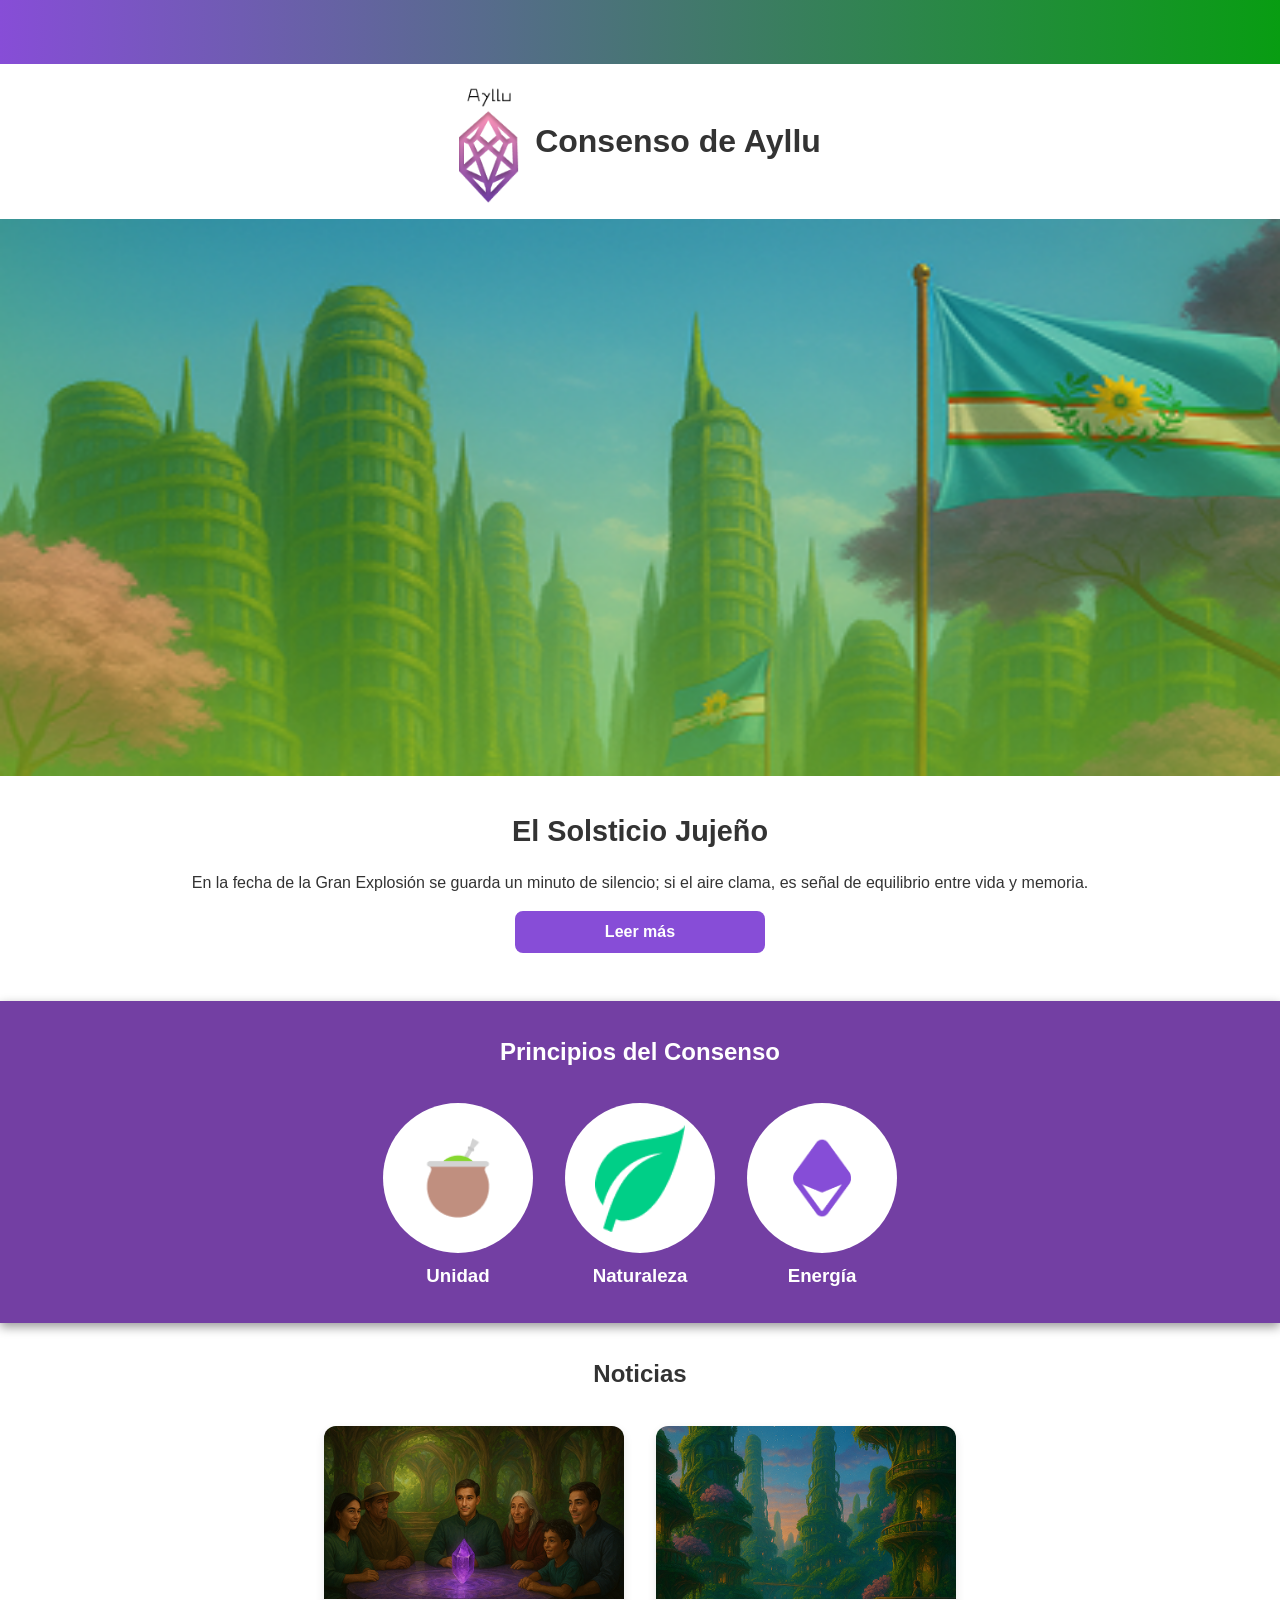
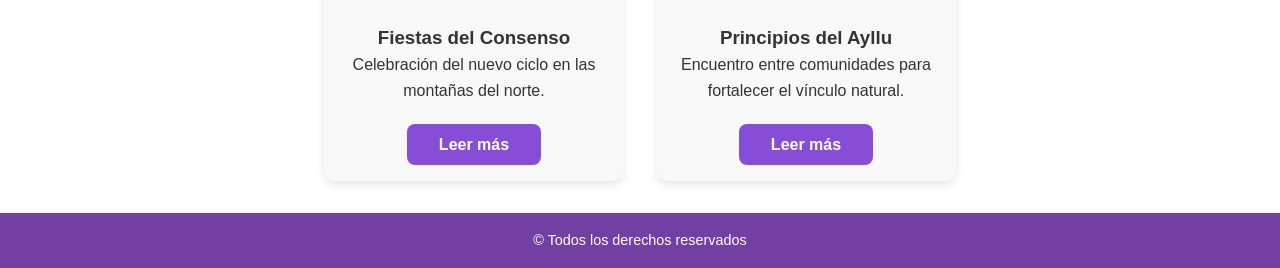
==== index.html @ 1fda05a1 "Add files via upload" ====
<!DOCTYPE html>
<html lang="es">
<head>
  <meta charset="UTF-8">
  <meta name="viewport" content="width=device-width, initial-scale=1.0">
  <title>Consenso de Ayllu</title>
  <link rel="stylesheet" href="style.css">
</head>
<body>
  <header>
    <div id="h-arriba"></div>
    <div id="h-abajo">
      <img src="./img/logo.png" alt="Logo Consenso de Ayllu" class="logo">
      <h1>Consenso de Ayllu</h1>
    </div>
  </header>

  <main>
    <!-- Portada -->
    <section id="portada">
      <img src="./img/portada.png" alt="Portada">
      <div class="portada-texto">
        <h2>El Solsticio Jujeño</h2>
        <p>En la fecha de la Gran Explosión se guarda un minuto de silencio; si el aire clama, es señal de equilibrio entre vida y memoria.</p>
        <a href="#" class="boton-portada">Leer más</a>
      </div>
    </section>

    <!-- Principios -->
    <section id="principios">
      <h2>Principios del Consenso</h2>
      <div class="principios-container">
        <div class="principio">
          <div class="img-bullet"><img src="./img/icono1.png" alt="Unidad"></div>
          <h3>Unidad</h3>
        </div>
        <div class="principio">
          <div class="img-bullet"><img src="./img/icono2.png" alt="Naturaleza"></div>
          <h3>Naturaleza</h3>
        </div>
        <div class="principio">
          <div class="img-bullet"><img src="./img/icono3.png" alt="Energía"></div>
          <h3>Energía</h3>
        </div>
      </div>
    </section>

    <!-- Noticias -->
    <section id="noticias">
      <h2>Noticias</h2>
      <div class="cards-container">
        <div class="card">
          <img src="./img/noticia1.png" alt="Noticia 1">
          <div class="card-texto">
            <h3>Fiestas del Consenso</h3>
            <p>Celebración del nuevo ciclo en las montañas del norte.</p>
            <a href="#" class="boton">Leer más</a>
          </div>
        </div>

        <div class="card">
          <img src="./img/noticia2.png" alt="Noticia 2">
          <div class="card-texto">
            <h3>Principios del Ayllu</h3>
            <p>Encuentro entre comunidades para fortalecer el vínculo natural.</p>
            <a href="#" class="boton">Leer más</a>
          </div>
        </div>
      </div>
    </section>
  </main>

  <footer>
    <p>© Todos los derechos reservados</p>
  </footer>
</body>
</html>
---- style.css ----
* {
  margin: 0;
  padding: 0;
  box-sizing: border-box;
}

body {
  font-family: 'Roboto', sans-serif;
  color: #333;
  background-color: #fff;
  line-height: 1.6;
}

/* ----- HEADER ----- */
#h-arriba {
  width: 100%;
  height: 4rem;
  background: linear-gradient(to right, #874DD7, #089D12);
}

#h-abajo {
  display: flex;
  flex-direction: row;
  justify-content: center;
  align-items: center;
  padding: 1rem;
}

.logo {
  width: 60px;
  margin-right: 1rem;
}

/* ----- PORTADA ----- */
#portada {
  text-align: center;
  padding-bottom: 2rem;
}

#portada img {
  width: 100%;
  height: auto;
  display: block;
}

.portada-texto {
  padding: 1rem;
}

.portada-texto h2 {
  margin-top: 1rem;
  font-size: 1.8rem;
}

.portada-texto p {
  margin: 1rem 0;
  font-size: 1rem;
  padding: 0 1rem;
}

.boton, .boton-portada {
  display: inline-block;
  background-color: #874DD7;
  color: #fff;
  padding: 0.5rem 1.2rem;
  border-radius: 8px;
  text-decoration: none;
  font-weight: bold;
  transition: 0.3s;
  width: 100%;
}

.boton:hover, .boton-portada:hover {
  background-color: #089D12;
}

/* ----- PRINCIPIOS ----- */
#principios {
  background-color: #733FA3;
  color: white;
  text-align: center;
  padding: 2rem 1rem;
  box-shadow: 0 4px 10px rgba(0,0,0,0.4);
}

.principios-container {
  display: flex;
  flex-direction: column;
  align-items: center;
  gap: 2rem;
  margin-top: 2rem;
}

.img-bullet {
  background-color: white;
  width: 150px;
  height: 150px;
  border-radius: 50%;
  display: flex;
  justify-content: center;
  align-items: center;
  margin-bottom: 0.5rem;
}

.img-bullet img {
  width: 60%;
  height: auto;
}

/* ----- NOTICIAS ----- */
#noticias {
  text-align: center;
  padding: 2rem 1rem;
}

.cards-container {
  display: flex;
  flex-direction: column;
  align-items: center;
  gap: 2rem;
  margin-top: 2rem;
}

.card {
  width: 90%;
  max-width: 400px;
  background-color: #f8f8f8;
  border-radius: 12px;
  box-shadow: 0 4px 10px rgba(0,0,0,0.1);
  overflow: hidden;
}

.card img {
  width: 100%;
  height: auto;
}

.card-texto {
  padding: 1rem;
}

/* ----- FOOTER ----- */
footer {
  background-color: #733FA3;
  color: white;
  text-align: center;
  padding: 1rem;
  font-size: 0.9rem;
}

/* ----- RESPONSIVE ----- */
@media (min-width: 768px) {
  .principios-container {
    flex-direction: row;
    justify-content: center;
  }

  .cards-container {
    flex-direction: row;
    justify-content: center;
  }

  .card {
    max-width: 300px;
  }

  .boton {
    margin-top: 20px;
    width: 50%;
  }

  .boton-portada {
    width: 20%;
  }
}
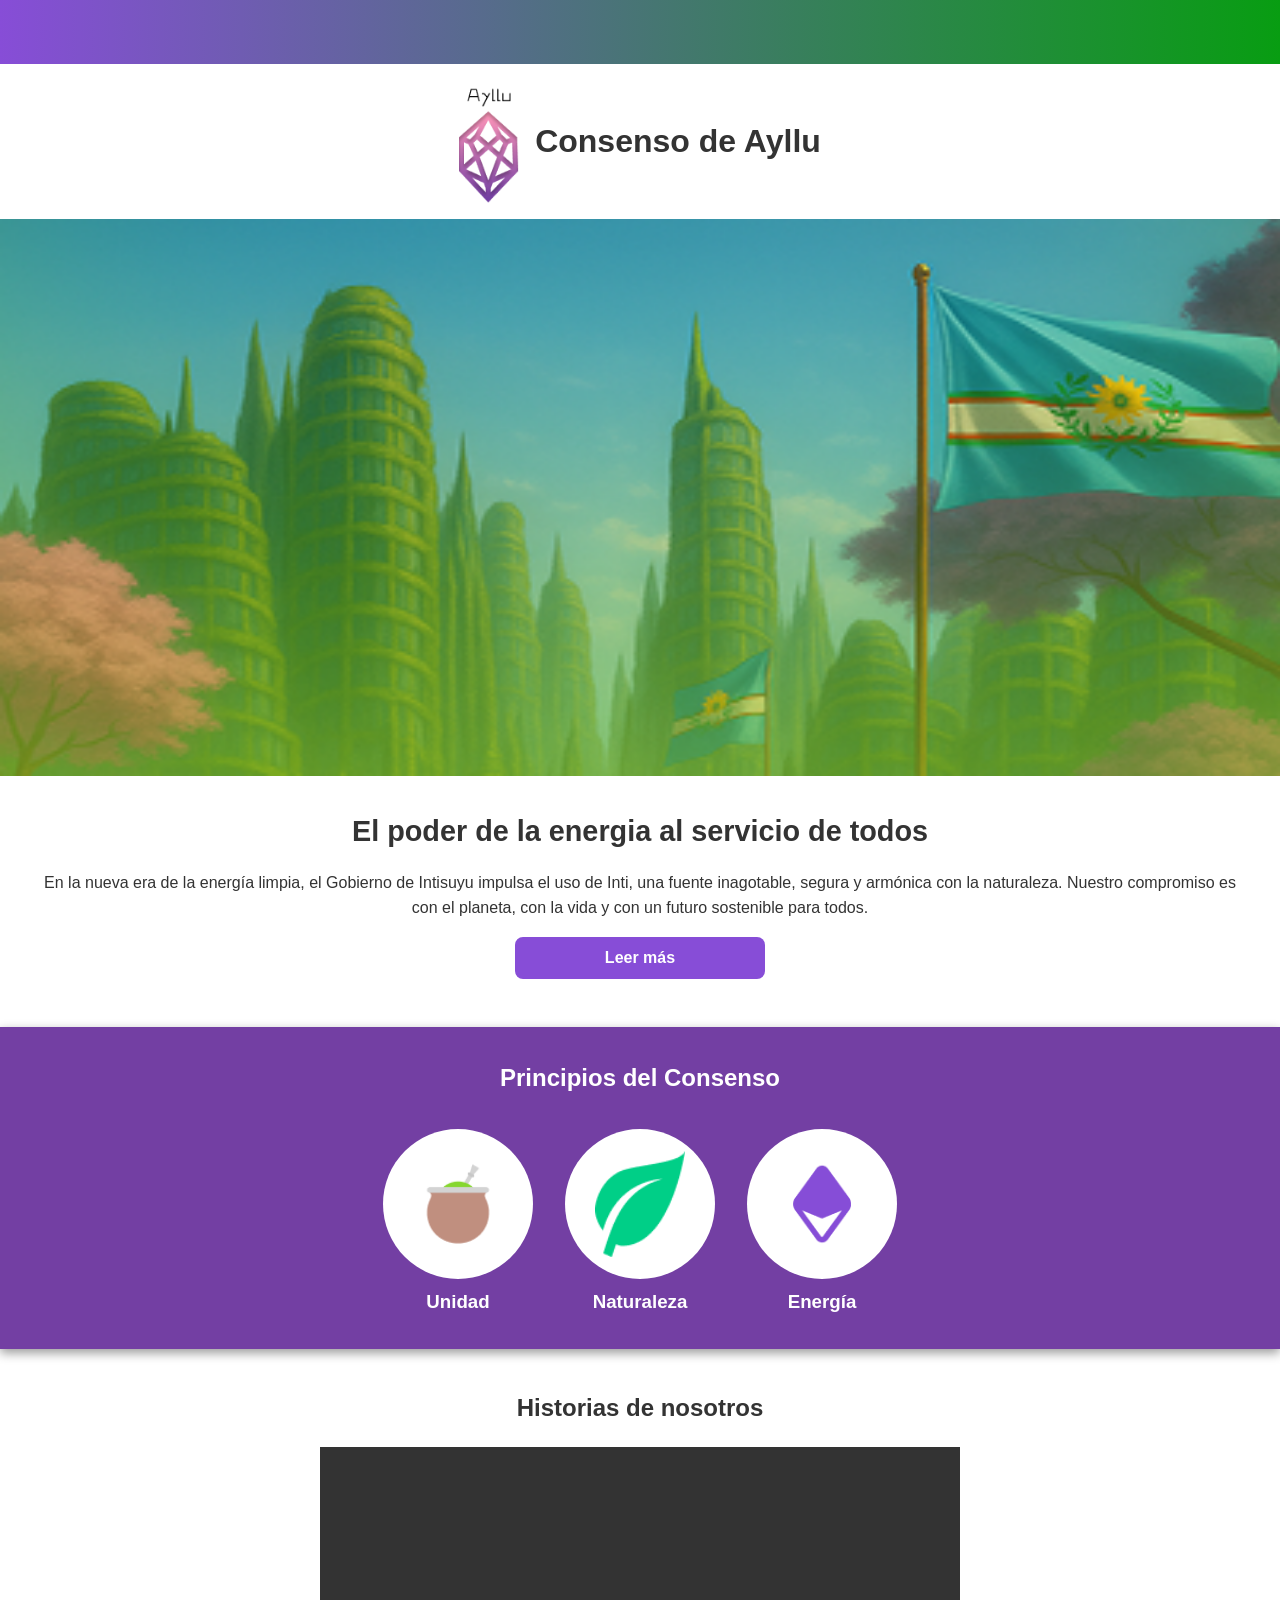
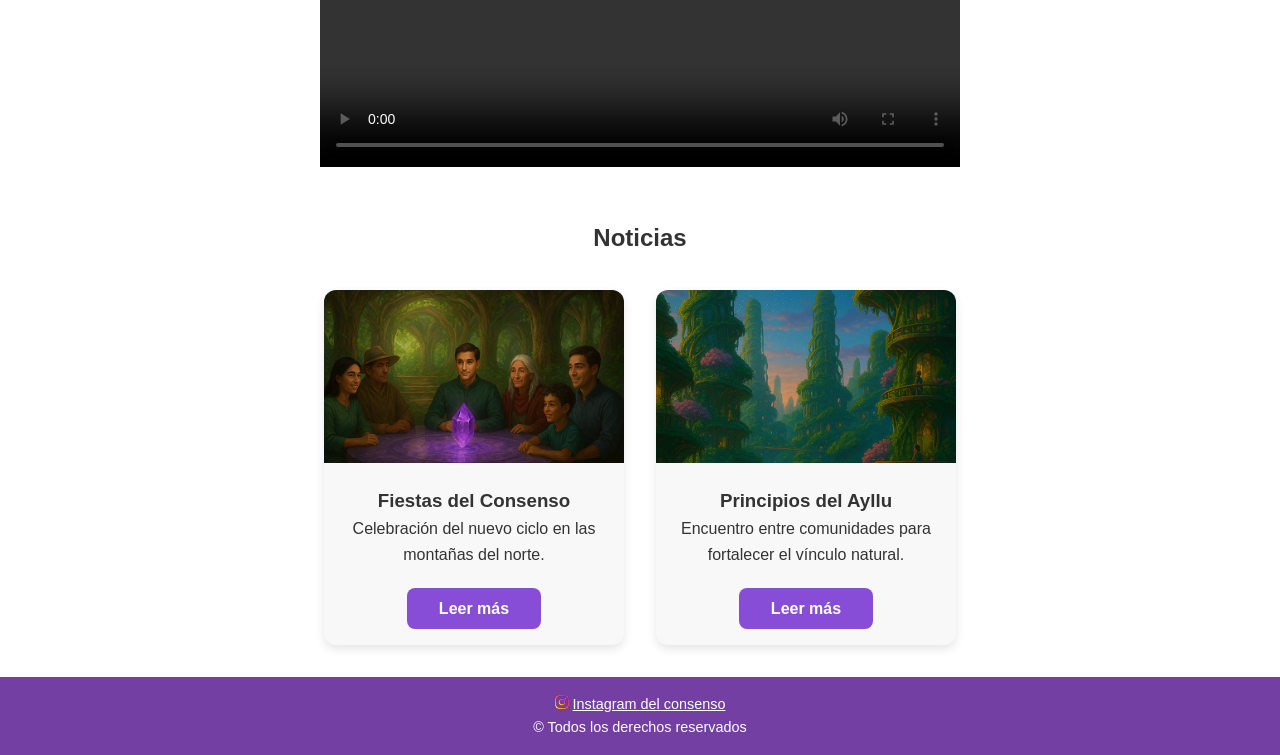
==== commit 618e2aad: "Update index.html" ====
--- a/index.html
+++ b/index.html
@@ -20,9 +20,10 @@
     <section id="portada">
       <img src="./img/portada.png" alt="Portada">
       <div class="portada-texto">
-        <h2>El Solsticio Jujeño</h2>
-        <p>En la fecha de la Gran Explosión se guarda un minuto de silencio; si el aire clama, es señal de equilibrio entre vida y memoria.</p>
-        <a href="#" class="boton-portada">Leer más</a>
+        <h2>El poder de la energia al servicio de todos</h2>
+        <p>En la nueva era de la energía limpia, el Gobierno de Intisuyu impulsa el uso de Inti, una fuente inagotable, segura y armónica con la naturaleza.
+Nuestro compromiso es con el planeta, con la vida y con un futuro sostenible para todos.</p>
+        <a href="energia.html" class="boton-portada">Leer más</a>
       </div>
     </section>
 
@@ -43,6 +44,15 @@
           <h3>Energía</h3>
         </div>
       </div>
+    </section>
+
+    <!-- Videos-->
+    <section id="video">
+      <h2>Historias de nosotros</h2>
+      <video id="video-1" controls>
+  <source src="Presentación.mp4" type="video/mp4">
+  Tu navegador no soporta el video.
+</video>
     </section>
 
     <!-- Noticias -->
@@ -71,7 +81,9 @@
   </main>
 
   <footer>
+    <img src="./img/logo ig.png" alt="">
+    <a href="https://www.instagram.com/ayllu.cons/">Instagram del consenso</a>
     <p>© Todos los derechos reservados</p>
   </footer>
 </body>
-</html>+</html>
--- a/style.css
+++ b/style.css
@@ -58,7 +58,7 @@
   padding: 0 1rem;
 }
 
-.boton, .boton-portada {
+.boton, .boton-portada, .boton-info {
   display: inline-block;
   background-color: #874DD7;
   color: #fff;
@@ -68,10 +68,15 @@
   font-weight: bold;
   transition: 0.3s;
   width: 100%;
-}
-
-.boton:hover, .boton-portada:hover {
+  text-align: center;
+}
+
+.boton:hover, .boton-portada:hover, .boton-info:hover {
   background-color: #089D12;
+}
+
+.boton-info {
+  width: 90%;
 }
 
 /* ----- PRINCIPIOS ----- */
@@ -148,6 +153,35 @@
   font-size: 0.9rem;
 }
 
+footer a{
+  color: #fff;
+}
+
+#info {
+  font-size: 1rem;
+  padding: 1rem;
+}
+
+#info p {
+  margin-top: 15px;
+}
+
+#video {
+  display: flex;
+  flex-direction: column;
+  align-items: center;
+  margin: 20px 0;
+}
+
+#video  h2 {
+  margin: 20px 0;
+}
+
+#video-1 {
+  width: 80%;
+  height: auto; 
+}
+
 /* ----- RESPONSIVE ----- */
 @media (min-width: 768px) {
   .principios-container {
@@ -169,7 +203,11 @@
     width: 50%;
   }
 
-  .boton-portada {
+  .boton-portada, .boton-info {
     width: 20%;
   }
-}+  #video-1 {
+  width: 50%;
+  height: auto; 
+}
+}
